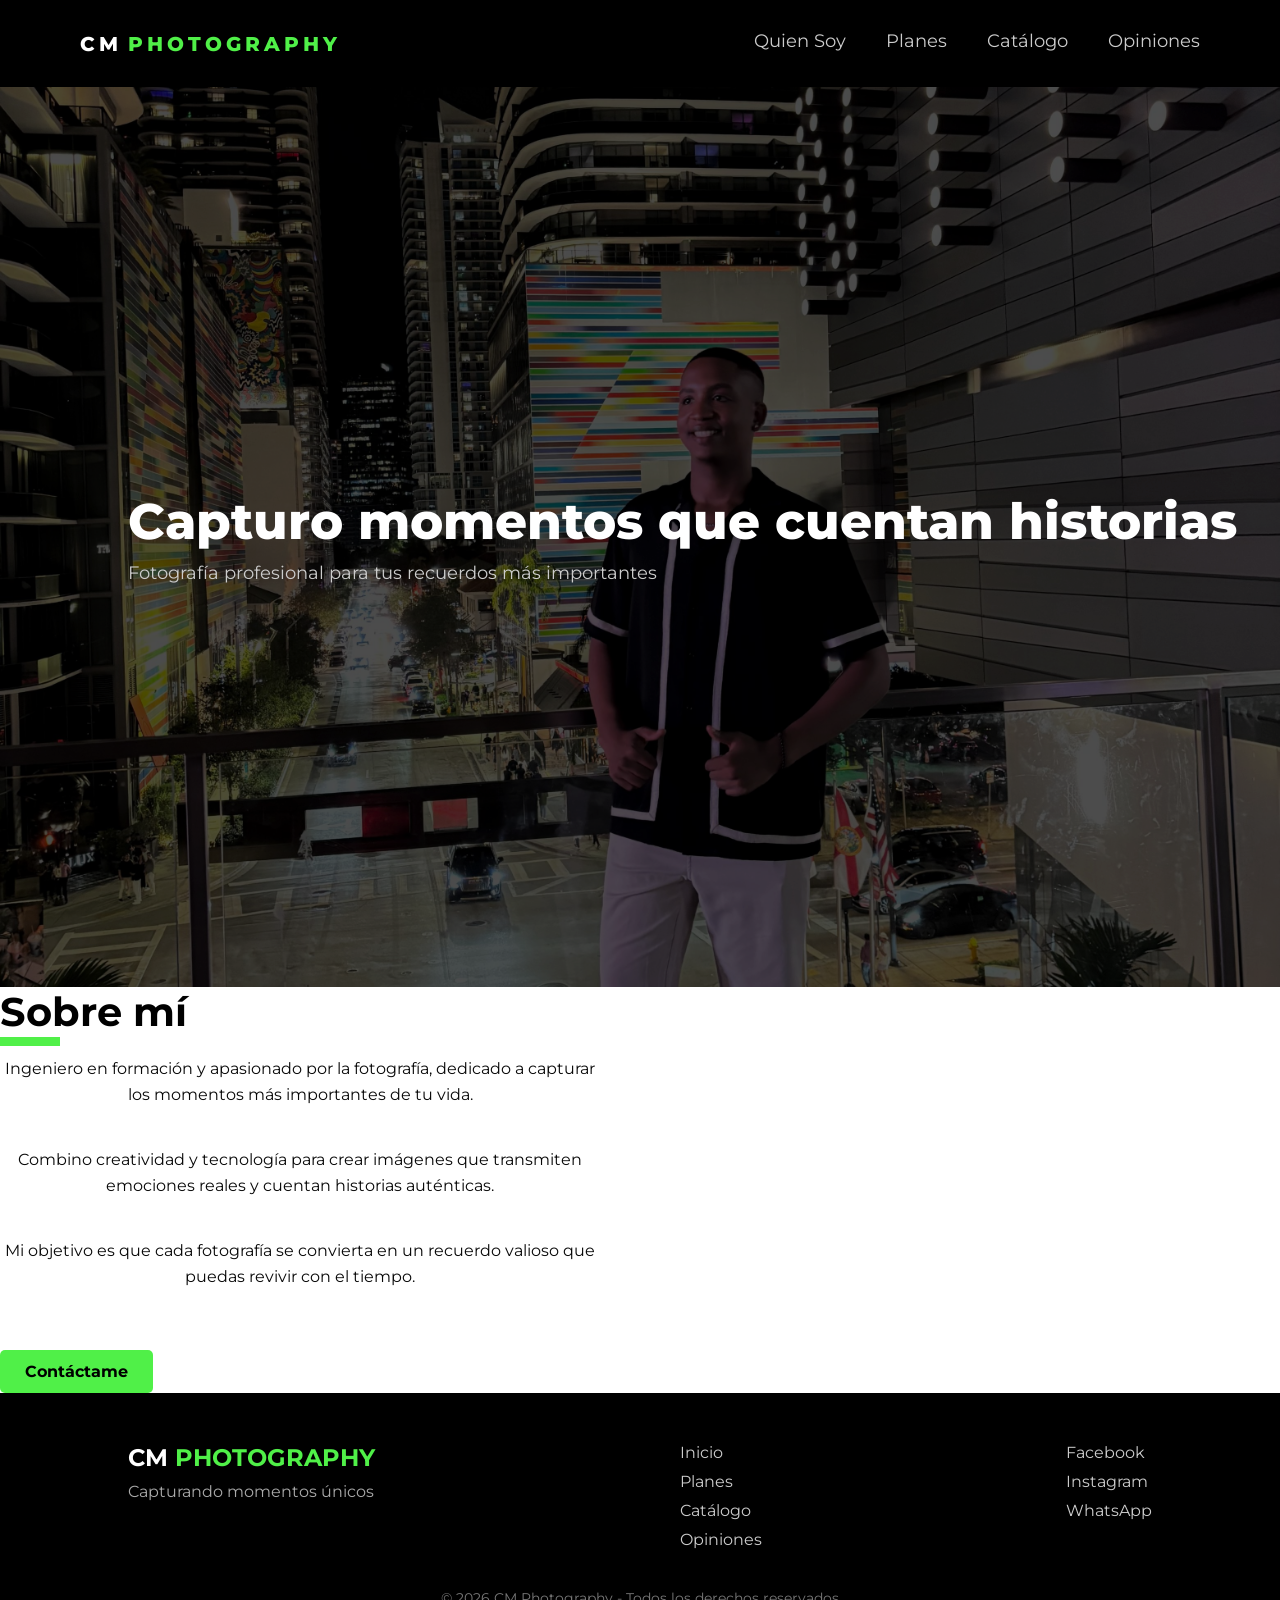
==== index.html @ 4b9ba9ef "Add files via upload" ====
<!DOCTYPE html>
<html lang="es">
<head>
  <meta charset="UTF-8">
  <meta name="viewport" content="width=device-width, initial-scale=1.0">
  <title>CM Photography</title>
  <link rel="icon" type="image/png" href="imagenes/LOGOO.png">
  
  <link rel="stylesheet" href="css/style.css">

  
  <link href="https://fonts.googleapis.com/css2?family=Montserrat:wght@400;600;700&display=swap" rel="stylesheet">
</head>

<body>


<header>
  <div class="logo">
    <span class="cine">CM</span>
    <span class="grid">PHOTOGRAPHY</span>
  </div>

  <nav>
    <a href="Quiensoy.html">Quien Soy</a>
    <a href="Planes.html">Planes</a>
    <a href="Catalogo.html">Catálogo </a>
    <a href="opiniones.html">Opiniones</a>
  </nav>
</header>


<section class="hero">

  <img src="imagenes/WhatsApp Image 2026-03-17 at 7.56.40 PM.jpeg" alt="Foto personal">

  <div class="hero-text">
    
    <h1>Capturo momentos que cuentan historias</h1>
    <p>Fotografía profesional para tus recuerdos más importantes</p>
  </div>

</section>


    <div class="about-text">
      <h2>Sobre mí</h2>

      <p>
        Ingeniero en formación y apasionado por la fotografía, dedicado a capturar los momentos más importantes de tu vida.
      </p>

      <p>
        Combino creatividad y tecnología para crear imágenes que transmiten emociones reales y cuentan historias auténticas.
      </p>

      <p>
        Mi objetivo es que cada fotografía se convierta en un recuerdo valioso que puedas revivir con el tiempo.
      </p>

      <a href="#" class="btn">Contáctame</a>
    </div>

  </div>

</section>
    


<footer class="footer">

  <div class="footer-container">

    <div class="footer-logo">
      <h3>CM <span>PHOTOGRAPHY</span></h3>
      <p>Capturando momentos únicos</p>
    </div>

    <div class="footer-links">
      <a href="Quiensoy.html">Inicio</a>
      <a href="Planes.html">Planes</a>
      <a href="Catalogo.html">Catálogo </a>
      <a href="opiniones.html">Opiniones</a>
    </div>

    <div class="footer-social">
      <a href="#">Facebook</a>
      <a href="#">Instagram</a>
      <a href="#">WhatsApp</a>
    </div>

  </div>

  <p class="copy">© 2026 CM Photography - Todos los derechos reservados</p>

</footer>

</body>
</html>
---- css/style.css ----
*{
  margin:0;
  padding:0;
  box-sizing:border-box;
  font-family: 'Montserrat', Helvetica, sans-serif;
}

body{
  font-family: 'Montserrat', sans-serif;
}

/* HEADER */
header{
  display:flex;
  justify-content:space-between;
  align-items:center;
  padding: 30px 80px;
  background:black;
  position:sticky;
  top:0;
  z-index:1000;
}

header p {
  margin: 0 5px;
  font-style: italic;
}

/* HERO */
.hero {
  position: relative;
  height: 100vh;
  overflow: hidden;
}

.hero img {
  width: 100%;
  height: 100%;
  object-fit: cover;
  filter: brightness(0.5); 
}

.hero::after {
  content: "";
  position: absolute;
  top: 0;
  left: 0;
  width: 100%;
  height: 100%;
  background: rgba(0,0,0,0.4);
}


.hero-text {
  position: absolute;
  top: 50%;
  left: 10%;
  transform: translateY(-50%);
  color: white;
  z-index: 2;
}

.hero-text h1 {
  font-size: 50px;
  font-weight: 800;
}

.hero-text p {
  margin-top: 10px;
  font-size: 18px;
  color: #ccc;
}


.logo{
  font-size:20px;
  font-weight:800;
  letter-spacing:4px;
  text-transform:uppercase;
  display:flex;
  align-items:center;
}

.logo:hover{
  transform:scale(1.05);
  transition:0.3s;
}

.cine{
  color:white;
}

.grid{
  color:#50f048;
  margin-left:6px;
}

/* MENU */
nav{
  display:flex;
  gap:40px;
}

nav a{
  text-decoration:none;
  color:#ccc;
  font-size:18px;
  position:relative;
  padding-bottom:5px;
  transition:0.3s;
}

nav a:hover{
  color:white;
}


nav a::after{
  content:"";
  position:absolute;
  left:0;
  bottom:0;
  width:0;
  height:2px;
  background:#50f048;
  transition:0.3s;
}

nav a:hover::after{
  width:100%;
}
.about{
  padding: 80px 10%;
  background: #111;
  color: white;
}

.about-container{
  display: flex;
  align-items: center;
  gap: 50px;
}

/* IMAGEN */
.about-image img{
  width: 100%;
  max-width: 350px;
  border-radius: 10px;
  object-fit: cover;
  transition: 0.4s;
}

.about-image img:hover{
  transform: scale(1.05);
}


.about-text{
  max-width: 600px;
  
  
}

.about-text h2{
  font-size: 40px;
  margin-bottom: 20px;
  position: relative;
}


.about-text h2::after{
  content: "";
  width: 60px;
  height: 9px;
  background: #50f048;
  position: absolute;
  left: 0;
  bottom: -10px;
}

.about-text p{
  margin-bottom: 40px;
  line-height: 1.6;
  color: #080808;
  text-align: center;

 
}


.btn{
  display: inline-block;
  margin-top: 20px;
  padding: 12px 25px;
  background: #50f048;
  color: black;
  text-decoration: none;
  font-weight: bold;
  border-radius: 5px;
  transition: 0.3s;
}

.btn:hover{
  background: rgb(3, 143, 64);
  transform: translateY(-2px);
}
.footer{
  background: #000;
  color: white;
  padding: 50px 10% 20px;
}

.footer-container{
  display: flex;
  justify-content: space-between;
  flex-wrap: wrap;
  gap: 30px;
}

/* LOGO */
.footer-logo h3{
  font-size: 24px;
}

.footer-logo span{
  color: #50f048;
}

.footer-logo p{
  margin-top: 10px;
  color: #aaa;
}

/* LINKS */
.footer-links,
.footer-social{
  display: flex;
  flex-direction: column;
  gap: 10px;
}

.footer a{
  color: #ccc;
  text-decoration: none;
  transition: 0.3s;
}

.footer a:hover{
  color: #50f048;
}

/* COPYRIGHT */
.copy{
  text-align: center;
  margin-top: 40px;
  font-size: 14px;
  color: #777;
}

@media (max-width: 768px){

  .about-container{
    flex-direction: column;
    text-align: center;
  }

  .footer-container{
    flex-direction: column;
    text-align: center;
  }

}
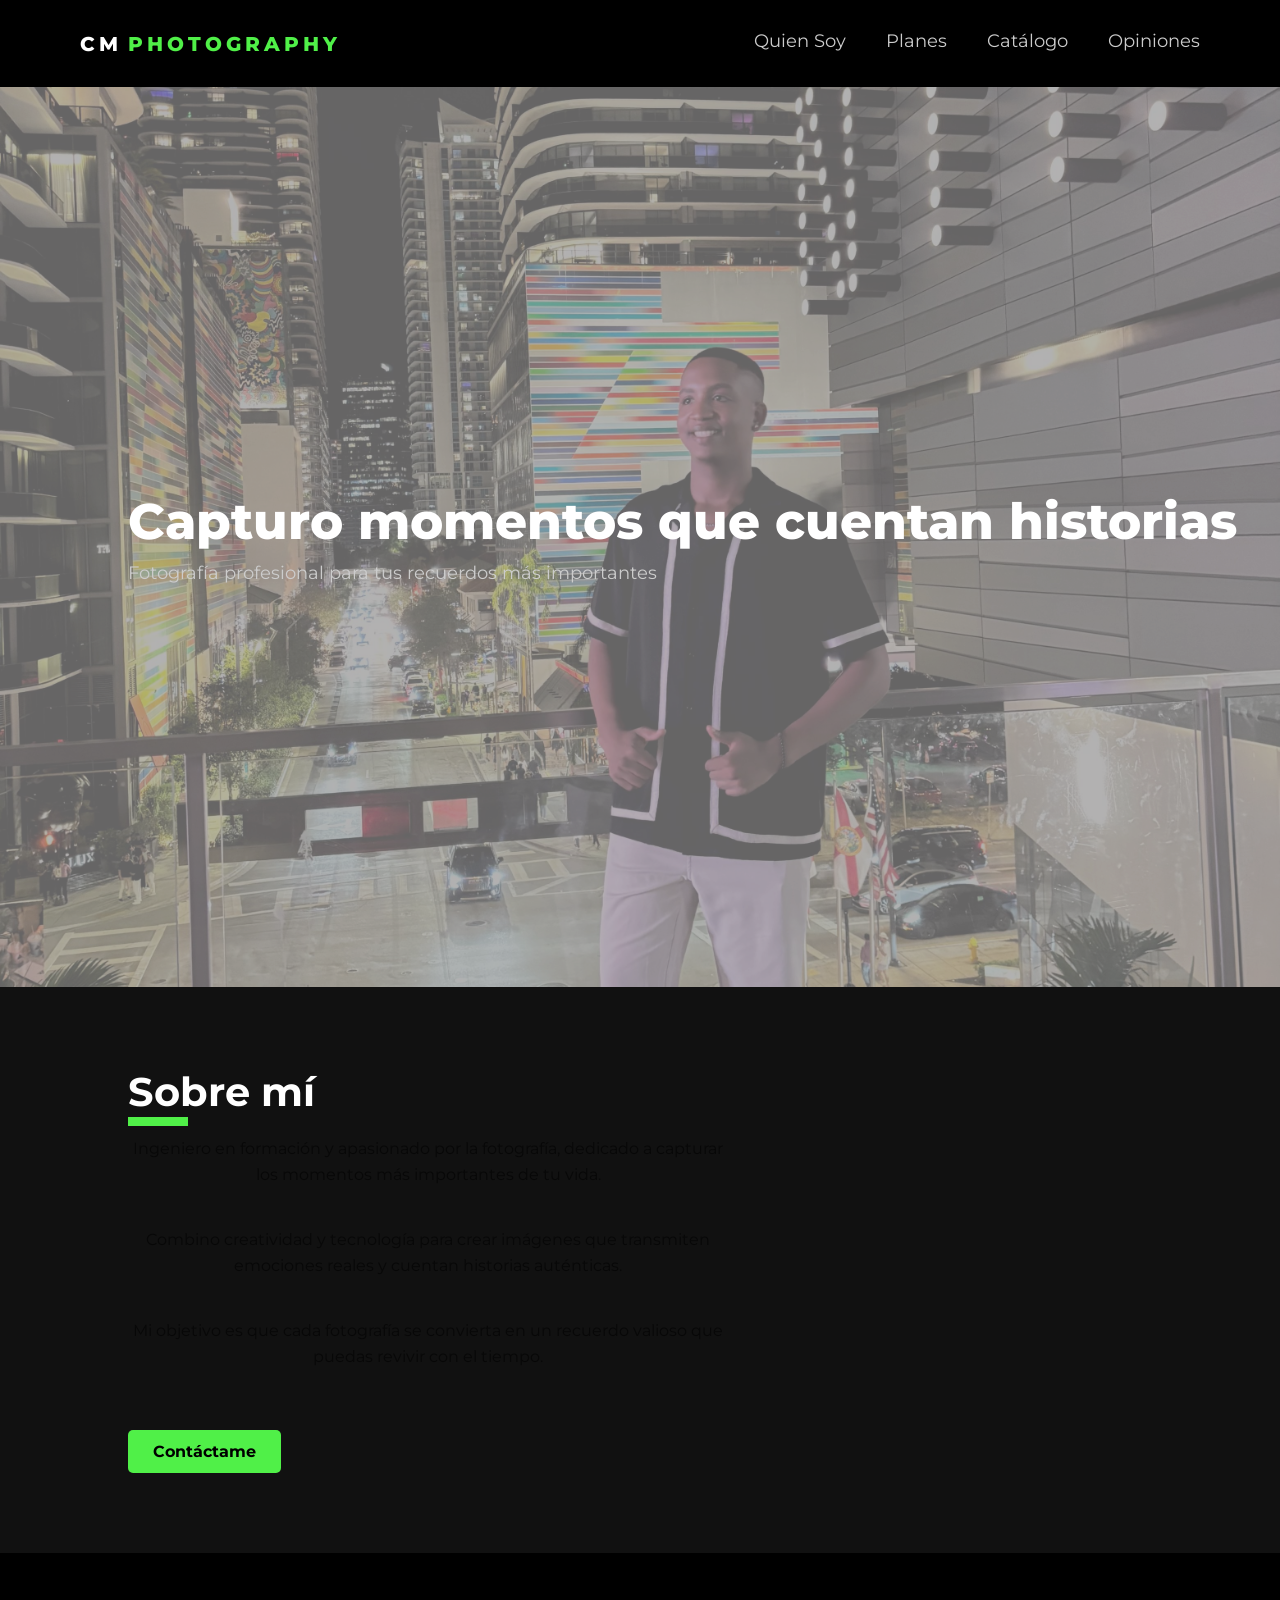
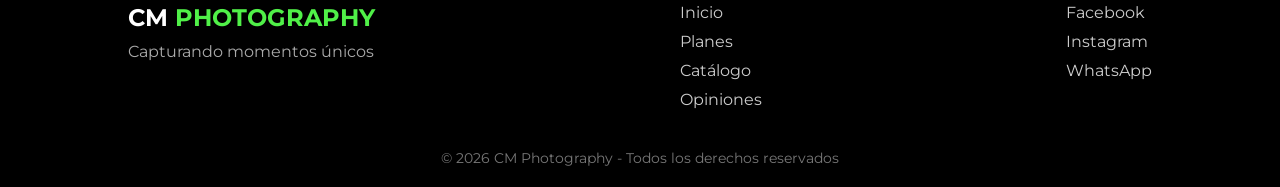
==== commit 16c6ce14: "arreglé estructura del index" ====
--- a/index.html
+++ b/index.html
@@ -1,99 +1,93 @@
-<!DOCTYPE html>
-<html lang="es">
-<head>
-  <meta charset="UTF-8">
-  <meta name="viewport" content="width=device-width, initial-scale=1.0">
-  <title>CM Photography</title>
-  <link rel="icon" type="image/png" href="imagenes/LOGOO.png">
-  
-  <link rel="stylesheet" href="css/style.css">
-
-  
-  <link href="https://fonts.googleapis.com/css2?family=Montserrat:wght@400;600;700&display=swap" rel="stylesheet">
-</head>
-
-<body>
-
-
-<header>
-  <div class="logo">
-    <span class="cine">CM</span>
-    <span class="grid">PHOTOGRAPHY</span>
-  </div>
-
-  <nav>
-    <a href="Quiensoy.html">Quien Soy</a>
-    <a href="Planes.html">Planes</a>
-    <a href="Catalogo.html">Catálogo </a>
-    <a href="opiniones.html">Opiniones</a>
-  </nav>
-</header>
-
-
-<section class="hero">
-
-  <img src="imagenes/WhatsApp Image 2026-03-17 at 7.56.40 PM.jpeg" alt="Foto personal">
-
-  <div class="hero-text">
-    
-    <h1>Capturo momentos que cuentan historias</h1>
-    <p>Fotografía profesional para tus recuerdos más importantes</p>
-  </div>
-
-</section>
-
-
-    <div class="about-text">
-      <h2>Sobre mí</h2>
-
-      <p>
-        Ingeniero en formación y apasionado por la fotografía, dedicado a capturar los momentos más importantes de tu vida.
-      </p>
-
-      <p>
-        Combino creatividad y tecnología para crear imágenes que transmiten emociones reales y cuentan historias auténticas.
-      </p>
-
-      <p>
-        Mi objetivo es que cada fotografía se convierta en un recuerdo valioso que puedas revivir con el tiempo.
-      </p>
-
-      <a href="#" class="btn">Contáctame</a>
-    </div>
-
-  </div>
-
-</section>
-    
-
-
-<footer class="footer">
-
-  <div class="footer-container">
-
-    <div class="footer-logo">
-      <h3>CM <span>PHOTOGRAPHY</span></h3>
-      <p>Capturando momentos únicos</p>
-    </div>
-
-    <div class="footer-links">
-      <a href="Quiensoy.html">Inicio</a>
-      <a href="Planes.html">Planes</a>
-      <a href="Catalogo.html">Catálogo </a>
-      <a href="opiniones.html">Opiniones</a>
-    </div>
-
-    <div class="footer-social">
-      <a href="#">Facebook</a>
-      <a href="#">Instagram</a>
-      <a href="#">WhatsApp</a>
-    </div>
-
-  </div>
-
-  <p class="copy">© 2026 CM Photography - Todos los derechos reservados</p>
-
-</footer>
-
-</body>
+<!DOCTYPE html>
+<html lang="es">
+<head>
+  <meta charset="UTF-8">
+  <meta name="viewport" content="width=device-width, initial-scale=1.0">
+  <title>CM Photography</title>
+  <link rel="icon" type="image/png" href="imagenes/LOGOO.png">
+  <link rel="stylesheet" href="css/style.css">
+
+  <link href="https://fonts.googleapis.com/css2?family=Montserrat:wght@400;600;700&display=swap" rel="stylesheet">
+</head>
+
+<body>
+
+<header>
+  <div class="logo">
+    <span class="cine">CM</span>
+    <span class="grid">PHOTOGRAPHY</span>
+  </div>
+
+  <nav>
+    <a href="index.html">Quien Soy</a>
+    <a href="Planes.html">Planes</a>
+    <a href="Catalogo.html">Catálogo</a>
+    <a href="opiniones.html">Opiniones</a>
+  </nav>
+</header>
+
+<!-- HERO -->
+<section class="hero">
+
+  <img src="imagenes/foto.jpeg" alt="Foto personal">
+
+  <div class="hero-text">
+    <h1>Capturo momentos que cuentan historias</h1>
+    <p>Fotografía profesional para tus recuerdos más importantes</p>
+  </div>
+
+</section>
+
+<!-- SOBRE MI -->
+<section class="about">
+
+  <div class="about-text">
+    <h2>Sobre mí</h2>
+
+    <p>
+      Ingeniero en formación y apasionado por la fotografía, dedicado a capturar los momentos más importantes de tu vida.
+    </p>
+
+    <p>
+      Combino creatividad y tecnología para crear imágenes que transmiten emociones reales y cuentan historias auténticas.
+    </p>
+
+    <p>
+      Mi objetivo es que cada fotografía se convierta en un recuerdo valioso que puedas revivir con el tiempo.
+    </p>
+
+    <a href="#" class="btn">Contáctame</a>
+  </div>
+
+</section>
+
+<footer class="footer">
+
+  <div class="footer-container">
+
+    <div class="footer-logo">
+      <h3>CM <span>PHOTOGRAPHY</span></h3>
+      <p>Capturando momentos únicos</p>
+    </div>
+
+    <div class="footer-links">
+      <a href="index.html">Inicio</a>
+      <a href="Planes.html">Planes</a>
+      <a href="Catalogo.html">Catálogo</a>
+      <a href="opiniones.html">Opiniones</a>
+    </div>
+
+    <div class="footer-social">
+      <a href="#">Facebook</a>
+      <a href="#">Instagram</a>
+      <a href="#">WhatsApp</a>
+    </div>
+
+  </div>
+
+  <p class="copy">© 2026 CM Photography - Todos los derechos reservados</p>
+
+</footer>
+
+</body>
 </html>
--- a/css/style.css
+++ b/css/style.css
@@ -47,7 +47,7 @@
   left: 0;
   width: 100%;
   height: 100%;
-  background: rgba(0,0,0,0.4);
+  background: rgba(254, 253, 253, 0.4);
 }
 
 
